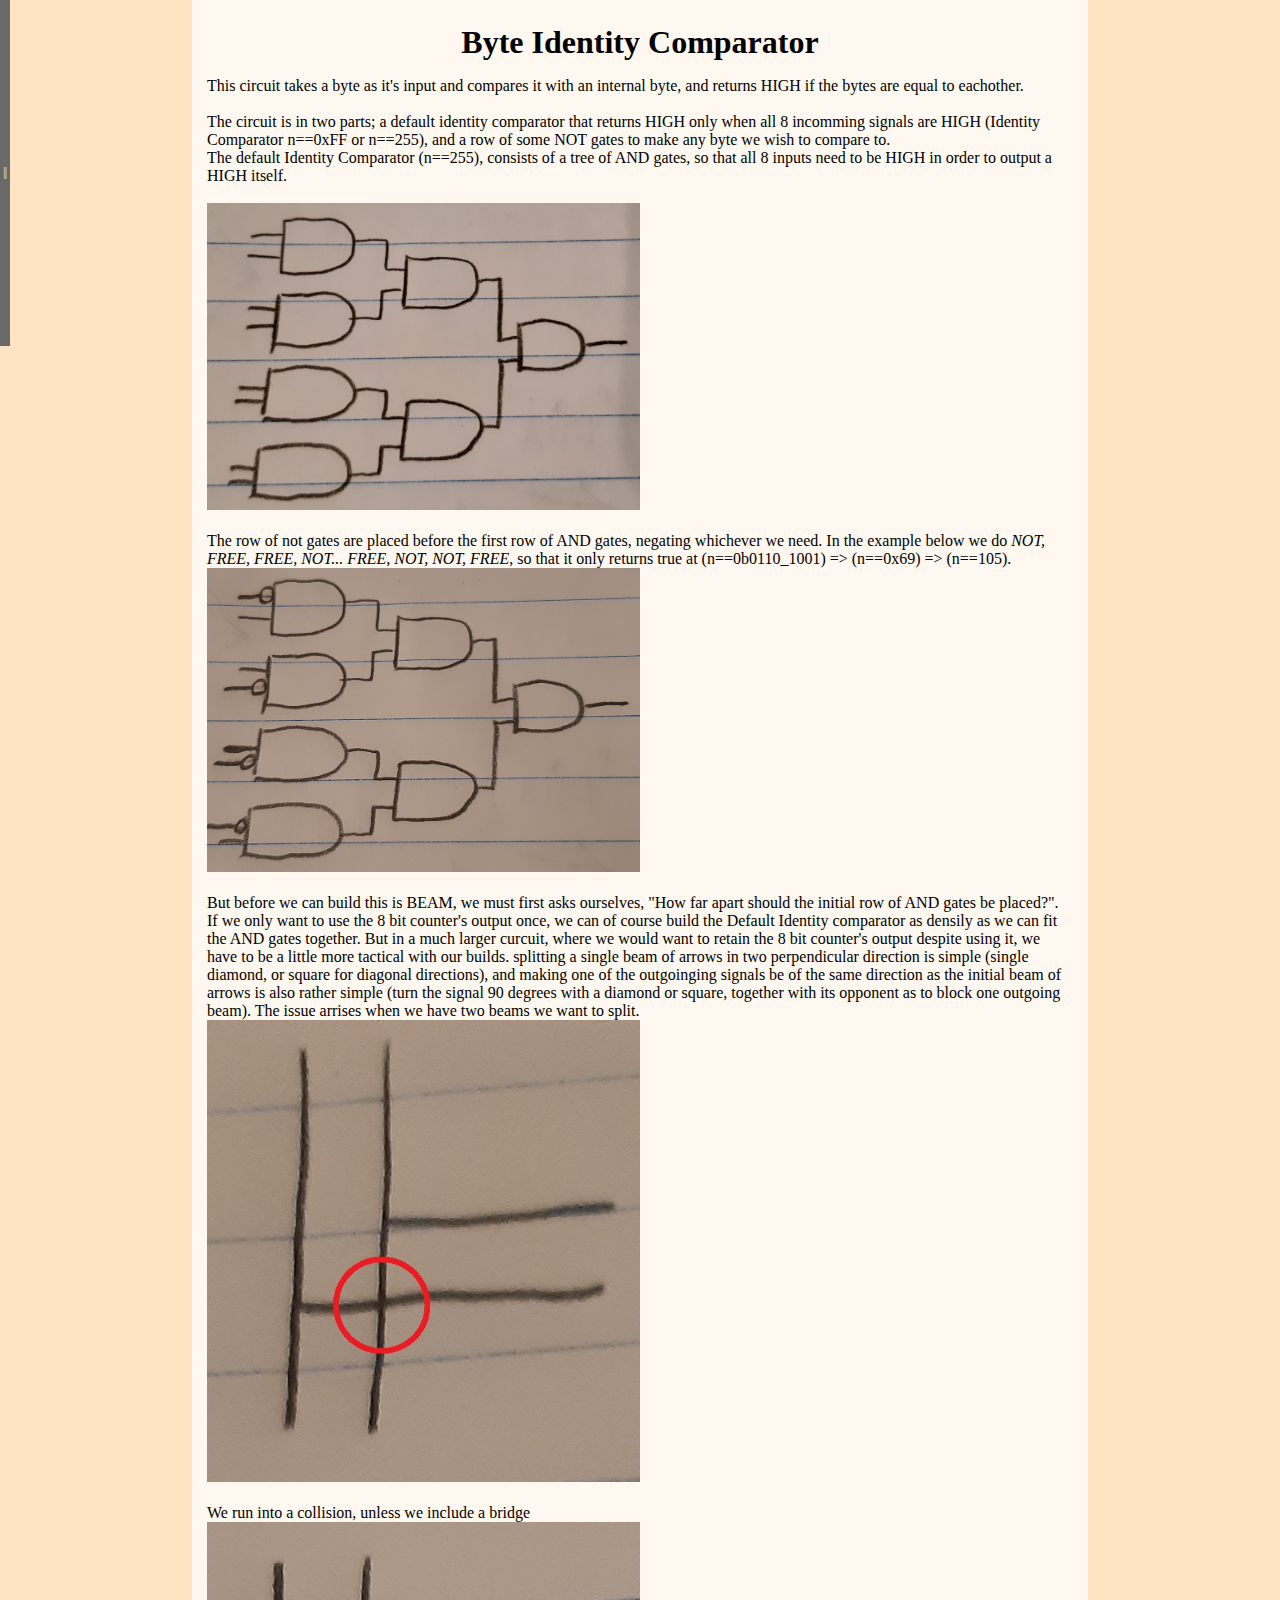
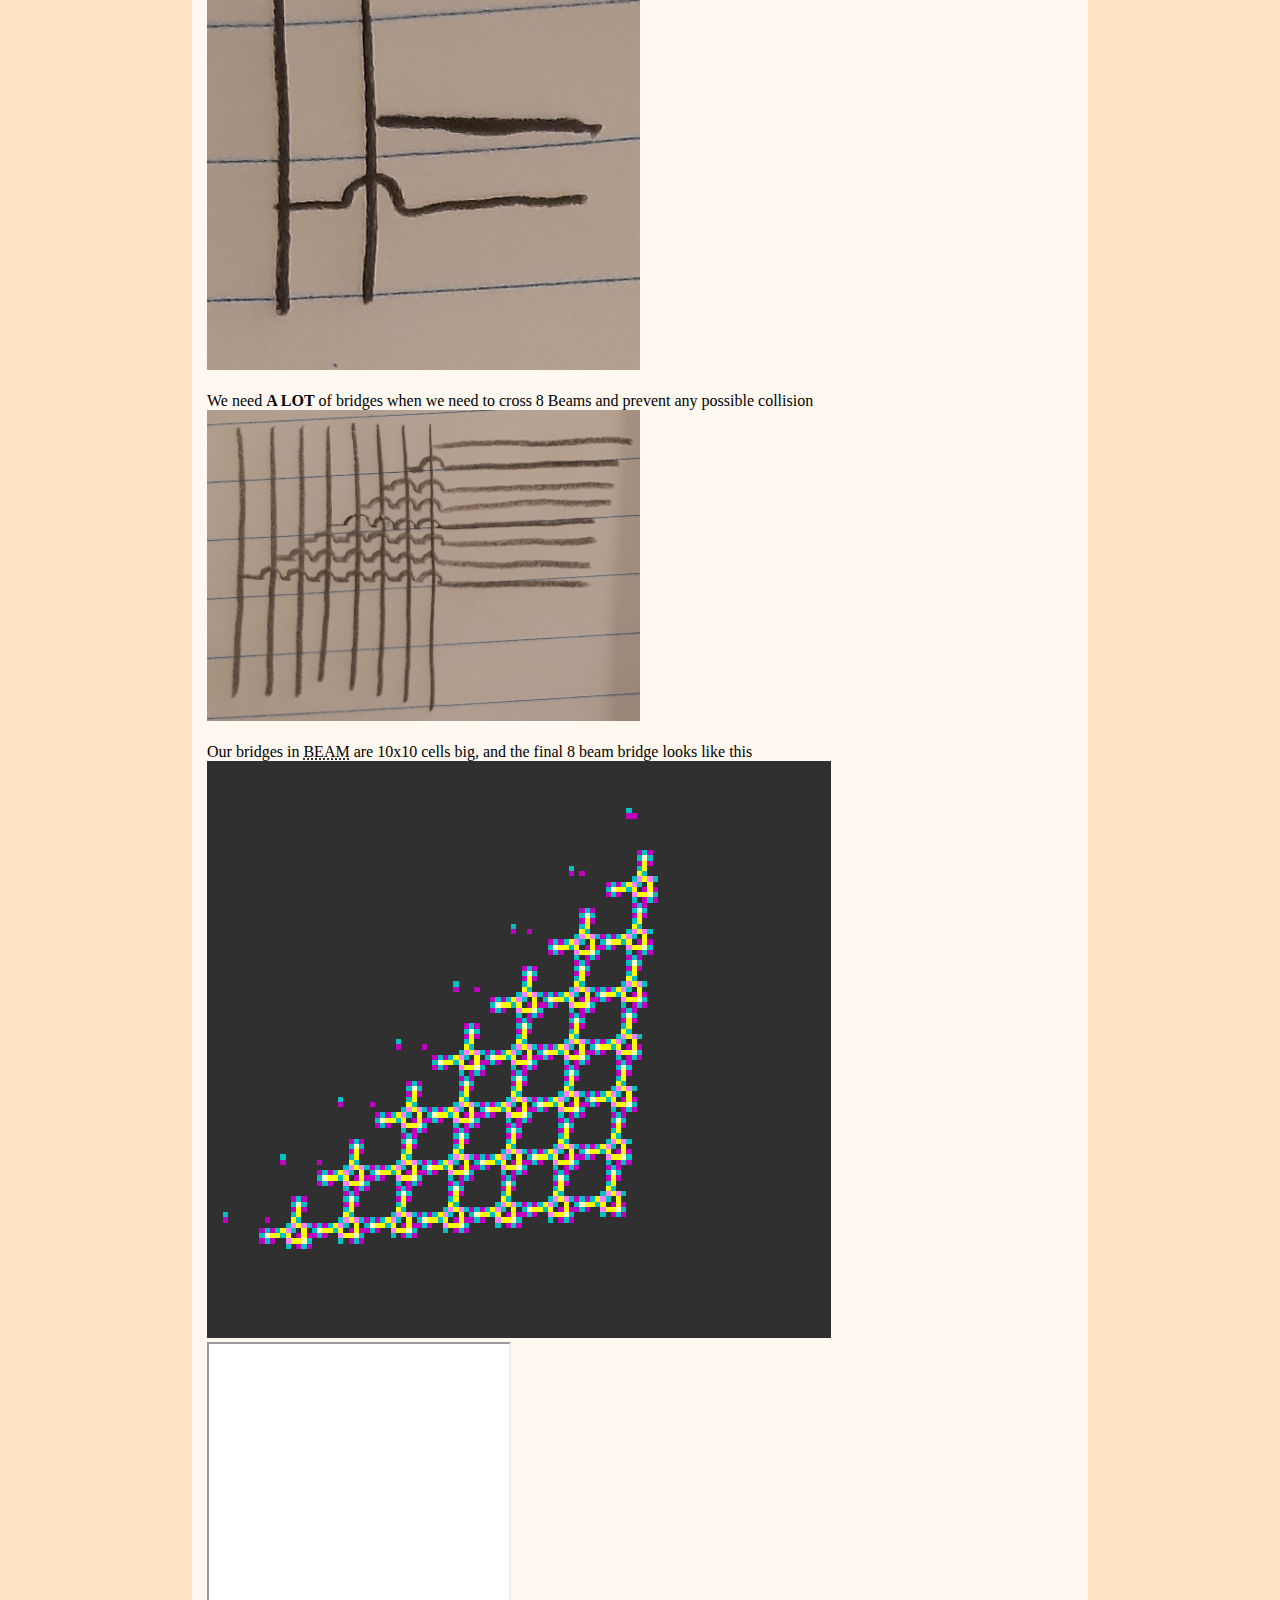
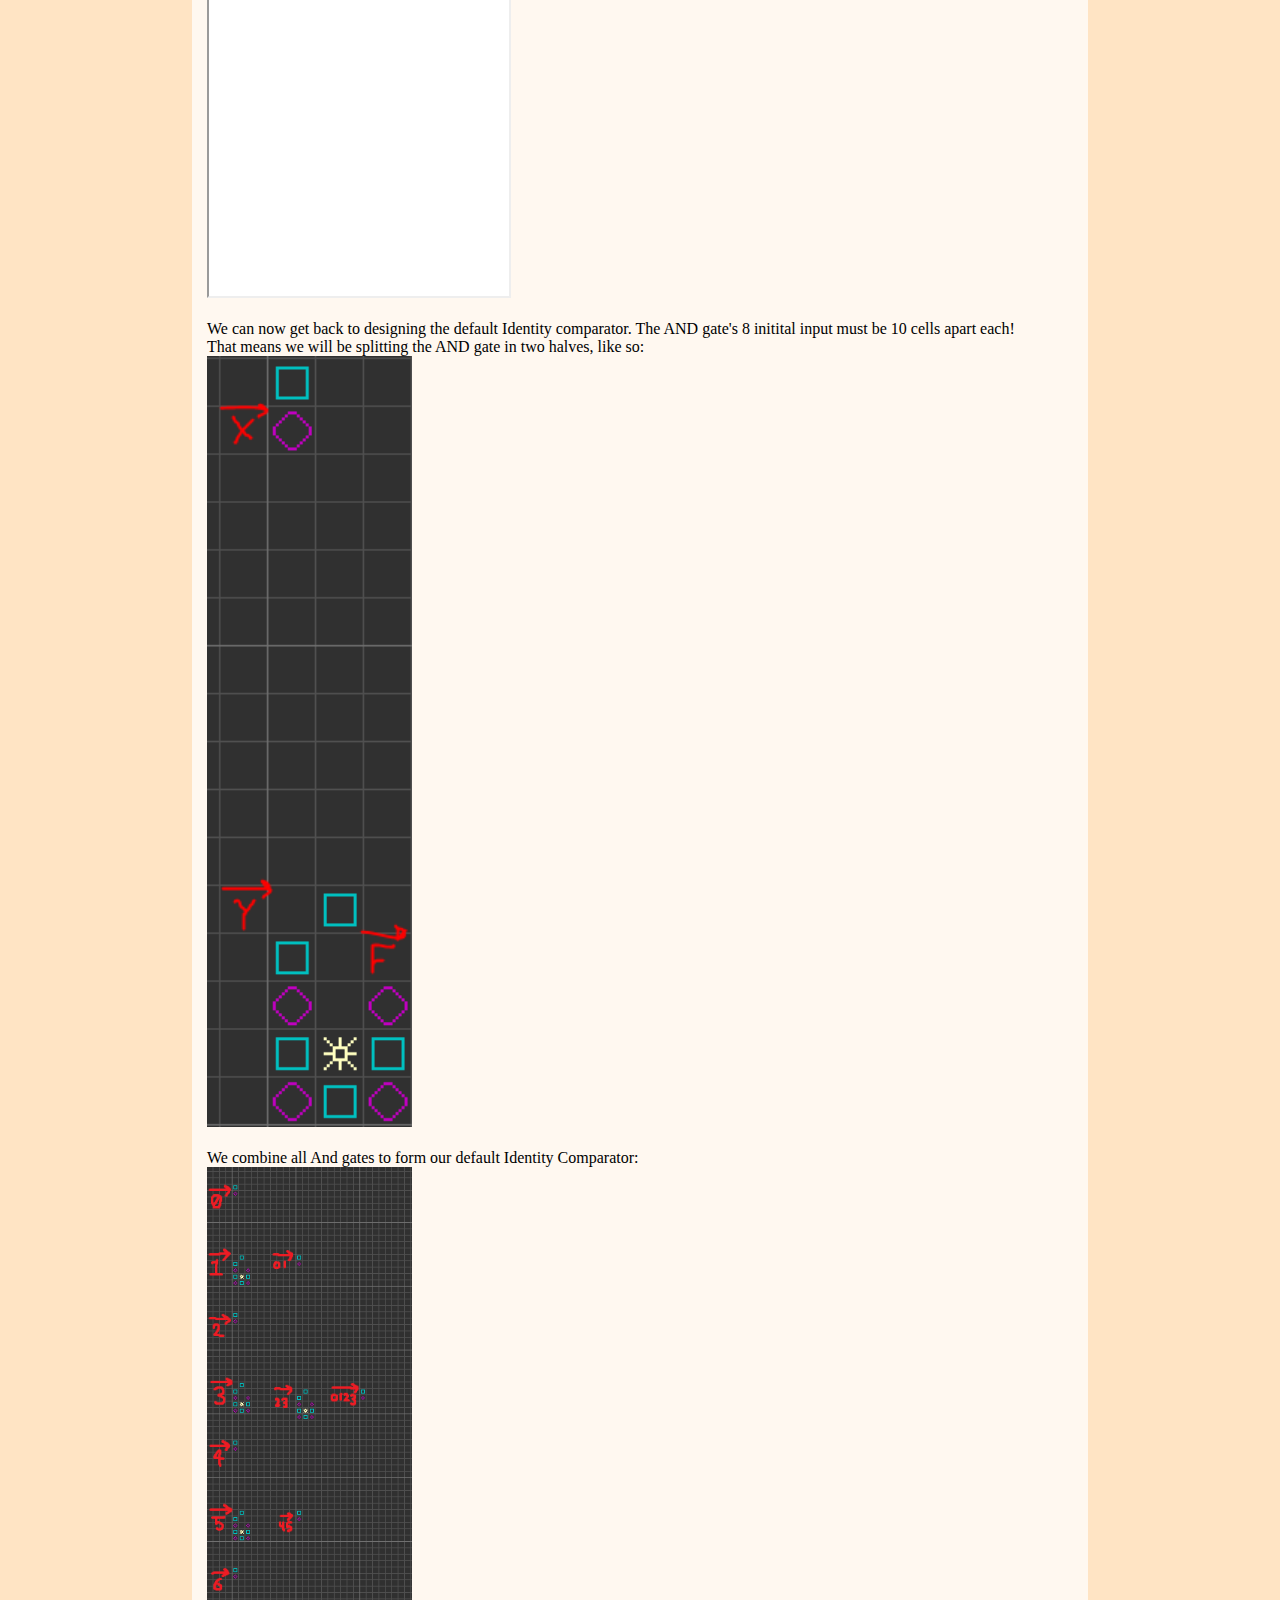
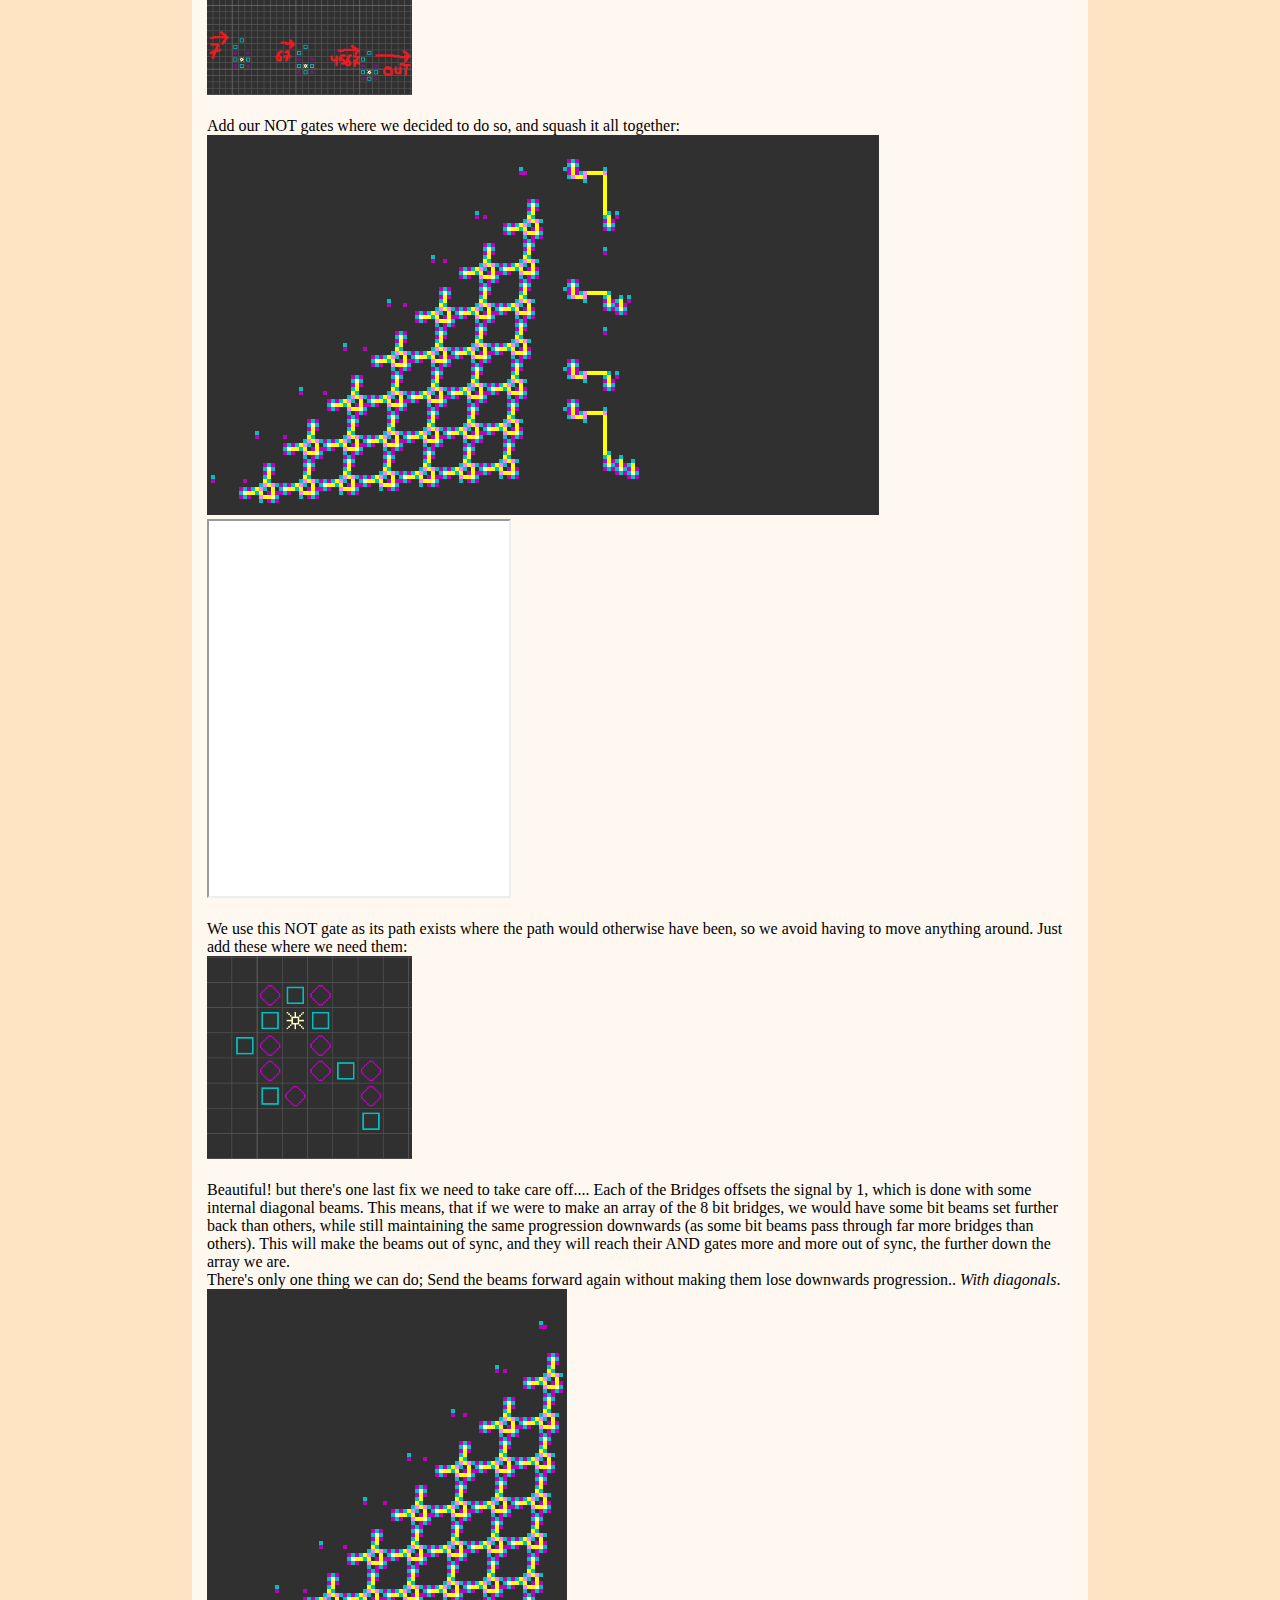
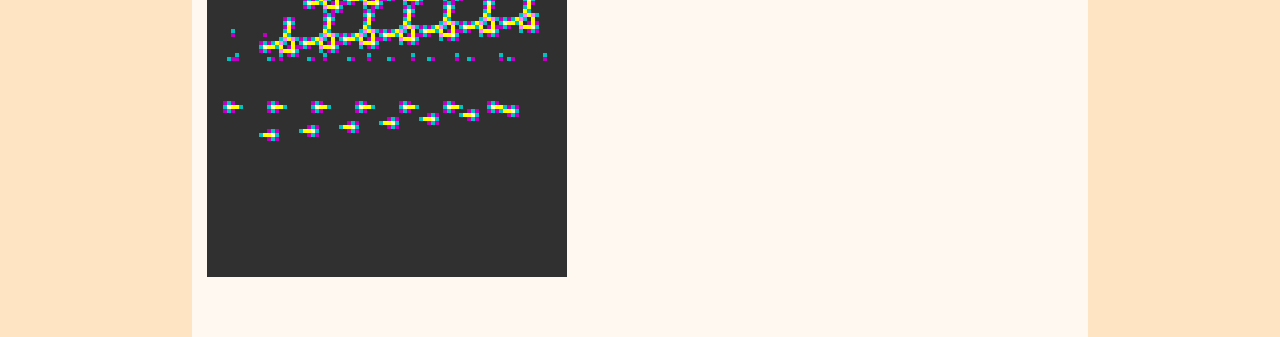
==== BEAMtutorials/ByteIdentityComparator.html @ feb670e9 "the original as written back in early 2020" ====
<!DOCTYPE html>
<html>
    <head>
        <link rel="stylesheet" type="text/css" href="style.css">
    </head>
    <body>
        <div class="menu">
            <div class="menulist">
                <a href="/">Introduction</a>
                <a href="MeetTheStateGroups.html"> Meet the state groups! </a>
                <a href="Gates.html"> Gates </a>
                <a href="TimingBasedCircuitry.html">Timing Based Circuitry</a>    
                <a href="ByteIdentityComparator.html"> Byte Identity Comparator</a>
                <a href="IdentityComparatorArray.html" class="selected">Identity Comparator Array</a>
                <a href="TheSevenSegmentDisplay.html"> The 7 segment display</a>
            </div>
            <div>
                <div><p>&#8214;</p></div>
            </div>
        </div>
        <div>
            <h1>Byte Identity Comparator</h1>
            <p>This circuit takes a byte as it's input and compares it with an internal byte, and returns HIGH if the bytes are equal to eachother.<br><br>
            The circuit is in two parts; a default identity comparator that returns HIGH only when all 8 incomming signals are HIGH (Identity Comparator n==0xFF or n==255), 
            and a row of some NOT gates to make any byte we wish to compare to. <br>
            The default Identity Comparator (n==255), consists of a tree of AND gates, so that all 8 inputs need to be HIGH in order to output a HIGH itself.<br><br>
            <img src="source/DefaultIdentityComparatorLayout.jpg" alt="The formal layout of the default Identity comparator" width="50%"> <br><br>
            The row of not gates are placed before the first row of AND gates, negating whichever we need. In the example below we do <i>NOT, FREE, FREE, NOT... FREE, NOT, NOT, FREE</i>, 
            so that it only returns true at (n==0b0110_1001) => (n==0x69) => (n==105).<br>
            <img src="source/DefaultIdentityComparatorLayout2.jpg" alt="The formal layout of the default Identity comparator, including NOT gates" width="50%"><br><br>
            But before we can build this is BEAM, we must first asks ourselves, "How far apart should the initial row of AND gates be placed?". 
            If we only want to use the 8 bit counter's output once, we can of course build the Default Identity comparator as densily as we can fit the AND gates together. 
            But in a much larger curcuit, where we would want to retain the 8 bit counter's output despite using it, we have to be a little more tactical with our builds.
            splitting a single beam of arrows in two perpendicular direction is simple (single diamond, or square for diagonal directions), and making one of the outgoinging signals be of 
            the same direction as the initial beam of arrows is also rather simple (turn the signal 90 degrees with a diamond or square, together with its opponent as to block one 
            outgoing beam). The issue arrises when we have two beams we want to split.<br>
            <img src="source/2BeamsWrong.jpg" alt="Wrong way of splitting two beams" width="50%"><br><br>
            We run into a collision, unless we include a bridge<br>
            <img src="source/2BeamsCorrect.jpg" alt="Right way of splitting two beams" width="50%"><br><br>
            We need <b>A LOT</b> of bridges when we need to cross 8 Beams and prevent any possible collision<br>
            <img src="source/8Beams.jpg" alt="8 beams crossing and all their bridges" width="50%"><br><br>
            Our bridges in <abbr title="Byte-wise Electric Arrow Machine">BEAM</abbr> are 10x10 cells big, and the final 8 beam bridge looks like this<br>
            <img class="pixelated" src="source/8bitBridge.gif" alt="8 bit Bridge Example" width="624">
            <iframe src="source/documents/8bitBridge" height="552" style="background-color: white;"></iframe><br><br>
            We can now get back to designing the default Identity comparator. The AND gate's 8 initital input must be 10 cells apart each!<br> 
            That means we will be splitting the AND gate in two halves, like so:<br>
            <img src="source/AND10cells.png" alt="AND gate, but x and y are 10 columns apart" width="205px"><br><br>
            We combine all And gates to form our default Identity Comparator:<br>
            <img src="source/DefaultIdentityComparatorWide.png" alt="Default Identity Comparator widened" width="205px"><br><br>
            Add our NOT gates where we decided to do so, and squash it all together: <br>
            <img class="pixelated" src="source/8bitBridgeWithIdentityComparator.gif" alt="Default Identity Comparator squashed" width="672px">
            <iframe src="source/documents/8bitBridgeWithIdentityComparator" height="375" style="background-color: white;"></iframe><br><br>
            We use this NOT gate as its path exists where the path would otherwise have been, so we avoid having to move anything around. Just add these where we need them:<br>
            <img src="source/NOT.png" alt="Close up of NOT gate we used" width="205px"><br><br>
            Beautiful! but there's one last fix we need to take care off.... Each of the Bridges offsets the signal by 1, which 
            is done with some internal diagonal beams. This means, that if we were to make an array of the 8 bit bridges, 
            we would have some bit beams set further back than others, while still maintaining the same progression downwards 
            (as some bit beams pass through far more bridges than others). This will make the beams out of sync, and they will reach their AND gates 
            more and more out of sync, the further down the array we are. <br>
            There's only one thing we can do; Send the beams forward again without making them lose downwards progression..
             <i>With diagonals</i>.<br>
            <img class="pixelated" src="source/8bitBridgeSyncFix.gif" alt="Example of the 8 bit Bridge's sync fix" width="360">
            </p>
            
        </div>       
    </body>
</html>
---- BEAMtutorials/style.css ----
h1{
    text-align: center;
    padding-top: 1.5rem;
    margin: 0 0 0 0;
    
}
h2{
    text-align: center
}

h3{
    font-size: 30px;
    margin-left: 15px;
}

p{
    margin-left: 15px;
    margin-right: 15px;
}

ol, ul{
    margin-left: 15px;
    margin-right: 15px;
}

.menu{
    display: flex;
    flex-direction: row;
    position: fixed;
    width: 230px;
    left: -220px;
}

.menu:hover{
    animation-name: open;
    animation-duration: 0.5s;
    animation-timing-function: ease;
    animation-fill-mode: forwards;
}

.menu:not(:hover){
    animation-name: close;
    animation-duration: 0.5s;
    animation-timing-function: ease;
}

@keyframes open{
    from{left: -220px;}
    to{left: 0px;}
}

@keyframes close{
    from{left: 0px;}
    to{left: -220px;}
}

.menu > *{
    background: dimgray;
    width: 10px;
}

.menu > * div{
    background: dimgray;
    text-align: center;
    height: 173px;
    margin: 173px 0px 0px 0px;
}

.menu > * p{
    margin: -0.5rem 0px 0px 0px;
    color: lightgray;
}

.menulist{
    display: flex;
    background-color: white;
    border: 5px solid coral;
    flex-direction: column;
    width: 220px;
}

.menulist > *{
    background-color: whitesmoke;
    margin: 5px 5px 5px 5px;
    height: 30px;
    text-align: center;
    padding-top: 0.5rem;
    text-decoration: none;
    color: black;
}

.menulist > *:hover{
    background-color: lightgrey;
}

.menulist > .selected{
    background-color: coral;
    color: whitesmoke;
}

.menulist > .selected:hover{
    background-color: darksalmon;
}

html{
    background-color: bisque;
}

body{
    background-color: rgba(255, 255, 255, 0.75);
    width: 70%;
    margin-top: 0;
    margin-bottom: 0;
    padding-bottom: 2.5rem;
    margin-left: 15%;
}

table{
    margin-left: 15px;
    margin-right: 15px;
}

table.ThreeByThree{
    border: 1px solid dimgray;
    width: 100px;
}

table.ThreeByThree td{
    border: 3px double darkgray;
    height: 25px;
    text-align: center;
}

table.Gates{
    border: 3px solid black;
    text-align: center;
    border-collapse: collapse;
}

table.Gates table{
    margin-left: 5%;
    margin-top: 5%;
    margin-bottom: 5%;
    text-align: center;
    border-collapse: collapse;
    width: 90%;
    
}

table.Gates th, td{
    border: 2px solid darkgray;
}

table.Gates th {
    font-weight: bold;
    border-bottom: 2px solid dimgray;
}

table.Gates th {
    font-weight: bold;
    border-bottom: 2px solid dimgray;
}

table.Gates table td:nth-child(2), table.Gates table th:nth-child(2){
    border-right: 2px solid dimgray;
}

footer > div > a{
    font-size: 16px;
    font-weight: bold;
    margin-left: 30px;
    margin-right: 30px;
}

footer > div.previous > a:nth-child(1){
    margin-left: 0;
}

footer > div.next > a:nth-child(1){
    margin-right: 0;
}

footer > div.next > a{
    float: right;
}

footer > div.previous > a{
    float: left;
}

.b{
    min-width: 2500px;
    margin-left: 0px;
}
.pixelated {
    image-rendering:optimizeSpeed;             /* Legal fallback */
    image-rendering:-moz-crisp-edges;          /* Firefox        */
    image-rendering:-o-crisp-edges;            /* Opera          */
    image-rendering:-webkit-optimize-contrast; /* Safari         */
    image-rendering:optimize-contrast;         /* CSS3 Proposed  */
    image-rendering:crisp-edges;               /* CSS4 Proposed  */
    image-rendering:pixelated;                 /* CSS4 Proposed  */
    -ms-interpolation-mode:nearest-neighbor;   /* IE8+           */
}
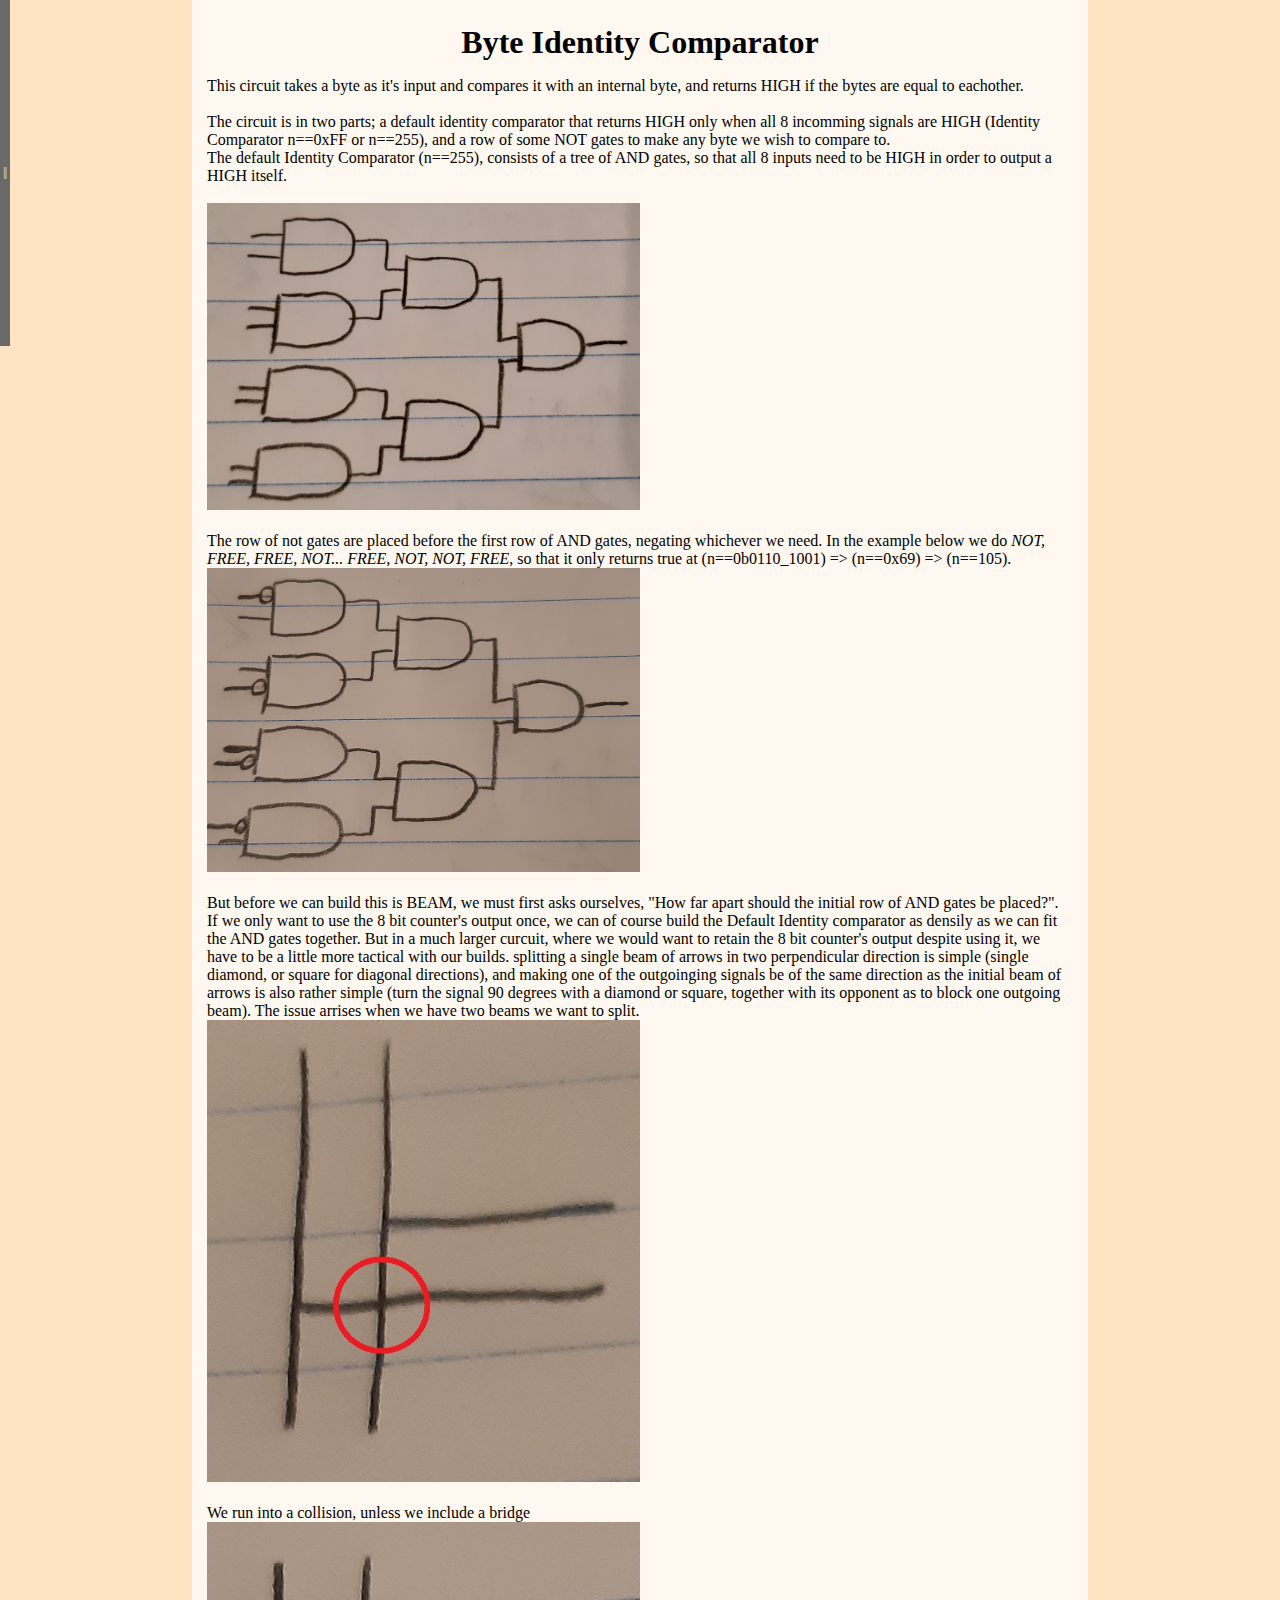
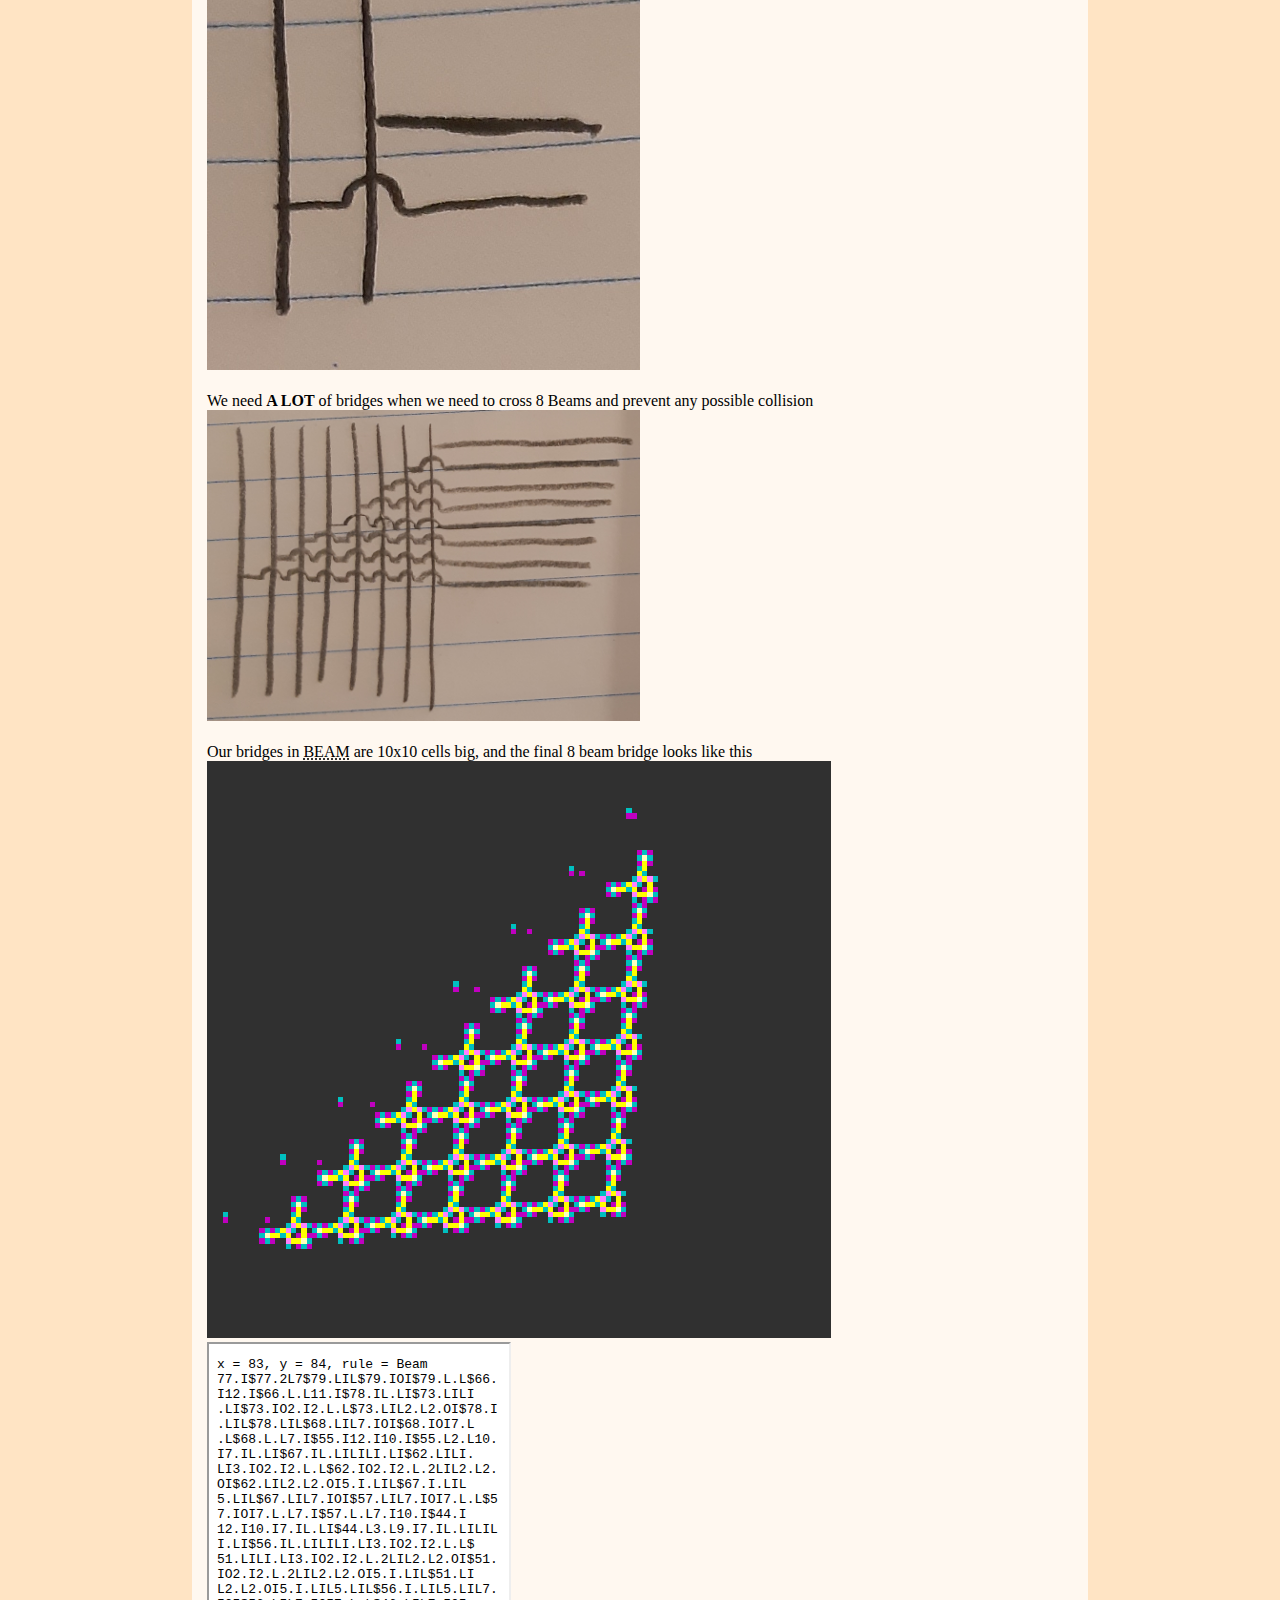
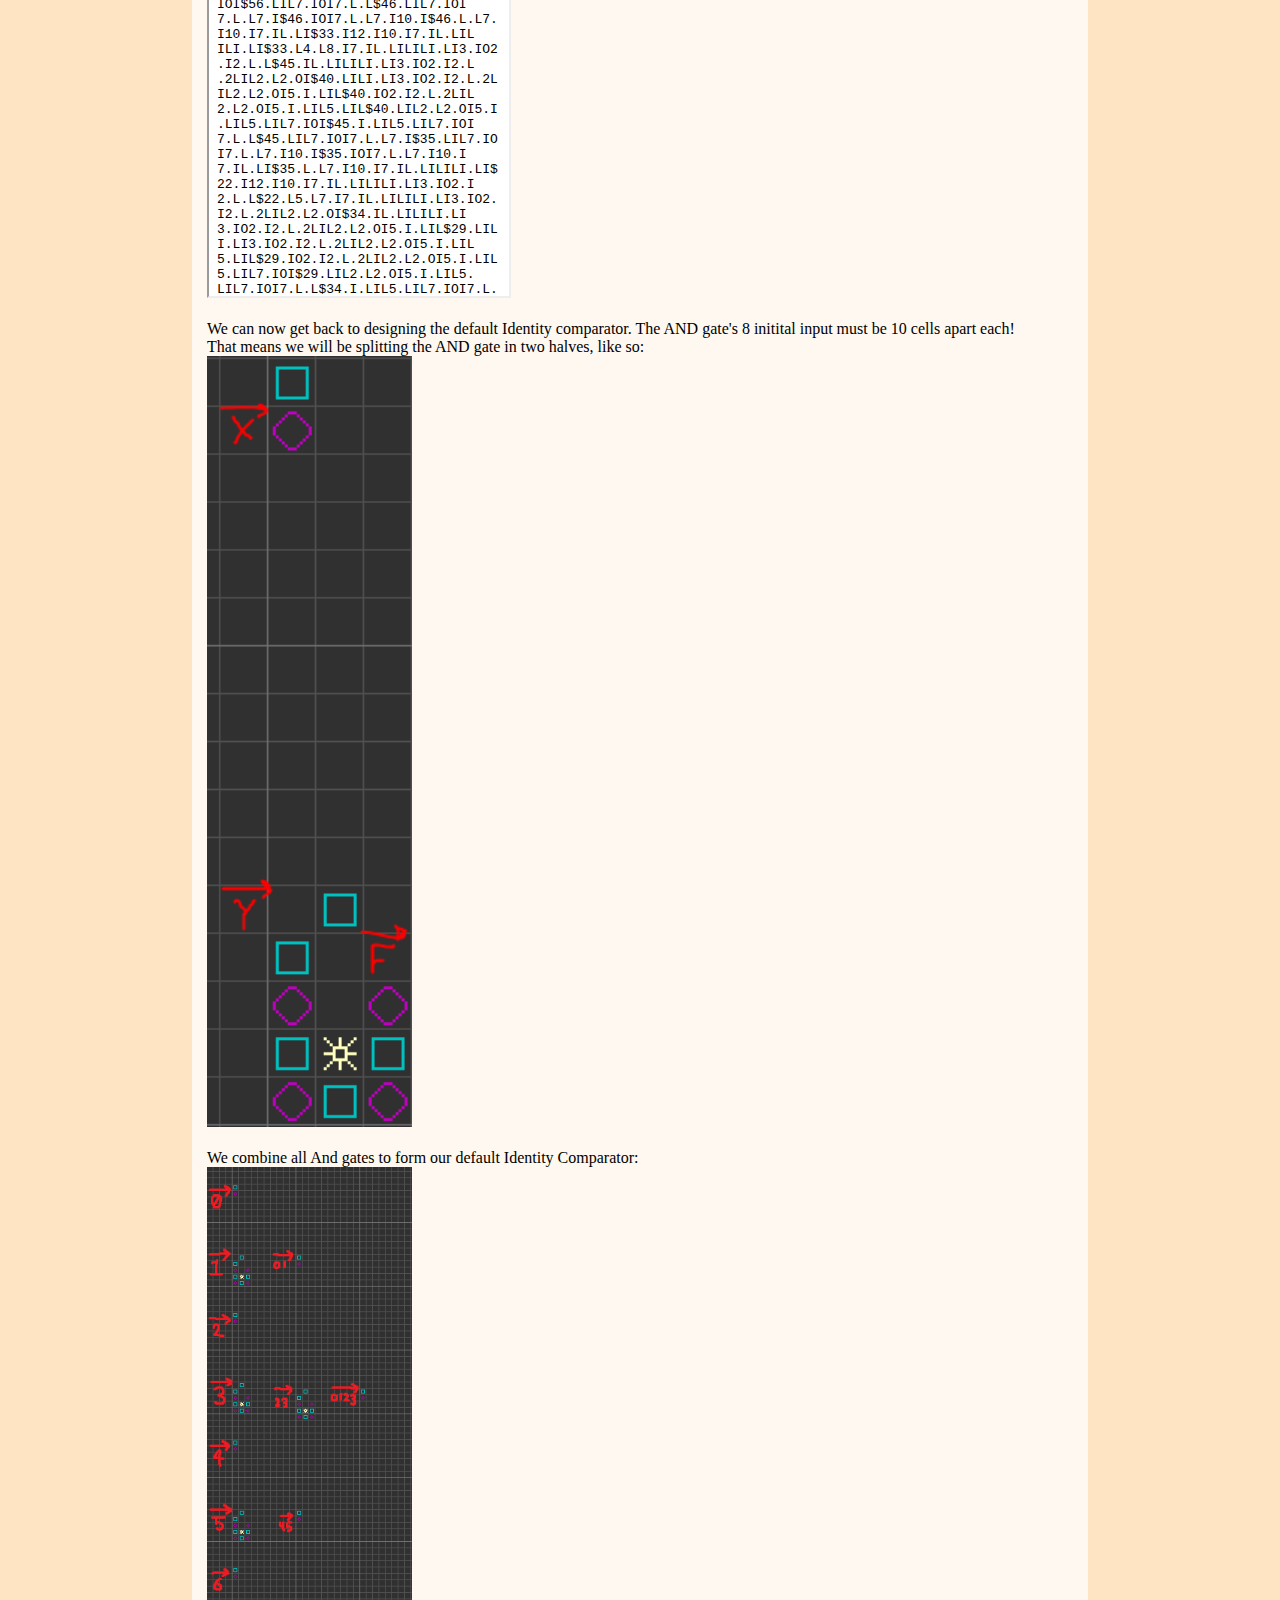
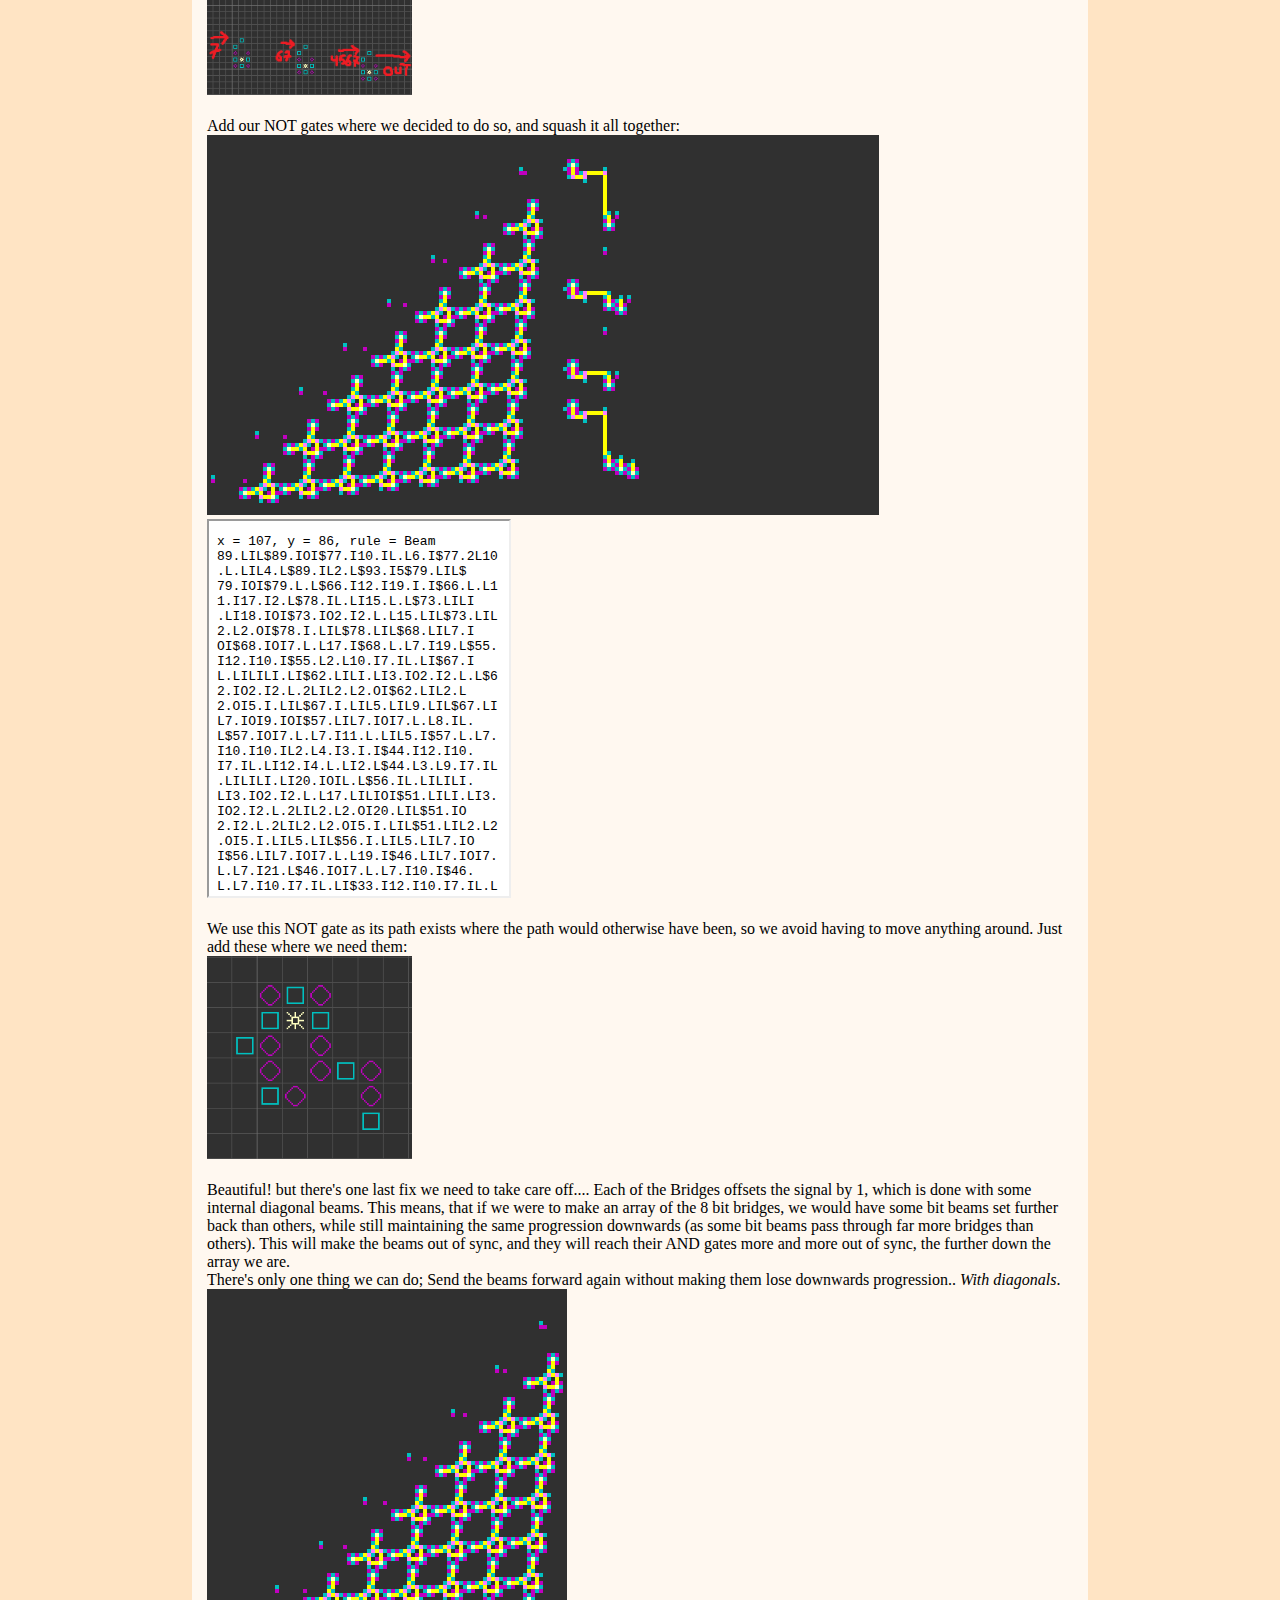
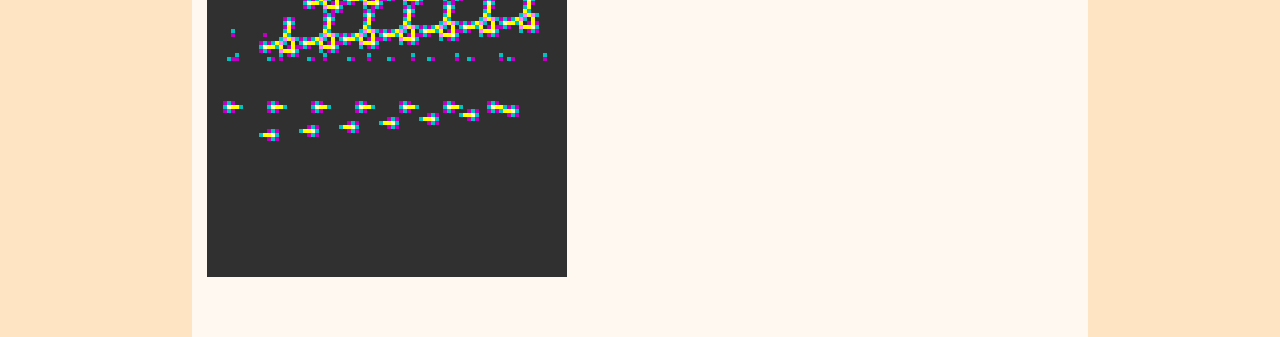
==== commit fd5bdbe7: "given file extentions to files missing them" ====
--- a/BEAMtutorials/ByteIdentityComparator.html
+++ b/BEAMtutorials/ByteIdentityComparator.html
@@ -41,7 +41,7 @@
             <img src="source/8Beams.jpg" alt="8 beams crossing and all their bridges" width="50%"><br><br>
             Our bridges in <abbr title="Byte-wise Electric Arrow Machine">BEAM</abbr> are 10x10 cells big, and the final 8 beam bridge looks like this<br>
             <img class="pixelated" src="source/8bitBridge.gif" alt="8 bit Bridge Example" width="624">
-            <iframe src="source/documents/8bitBridge" height="552" style="background-color: white;"></iframe><br><br>
+            <iframe src="source/documents/8bitBridge.txt" height="552" style="background-color: white;"></iframe><br><br>
             We can now get back to designing the default Identity comparator. The AND gate's 8 initital input must be 10 cells apart each!<br> 
             That means we will be splitting the AND gate in two halves, like so:<br>
             <img src="source/AND10cells.png" alt="AND gate, but x and y are 10 columns apart" width="205px"><br><br>
@@ -49,7 +49,7 @@
             <img src="source/DefaultIdentityComparatorWide.png" alt="Default Identity Comparator widened" width="205px"><br><br>
             Add our NOT gates where we decided to do so, and squash it all together: <br>
             <img class="pixelated" src="source/8bitBridgeWithIdentityComparator.gif" alt="Default Identity Comparator squashed" width="672px">
-            <iframe src="source/documents/8bitBridgeWithIdentityComparator" height="375" style="background-color: white;"></iframe><br><br>
+            <iframe src="source/documents/8bitBridgeWithIdentityComparator.txt" height="375" style="background-color: white;"></iframe><br><br>
             We use this NOT gate as its path exists where the path would otherwise have been, so we avoid having to move anything around. Just add these where we need them:<br>
             <img src="source/NOT.png" alt="Close up of NOT gate we used" width="205px"><br><br>
             Beautiful! but there's one last fix we need to take care off.... Each of the Bridges offsets the signal by 1, which 
